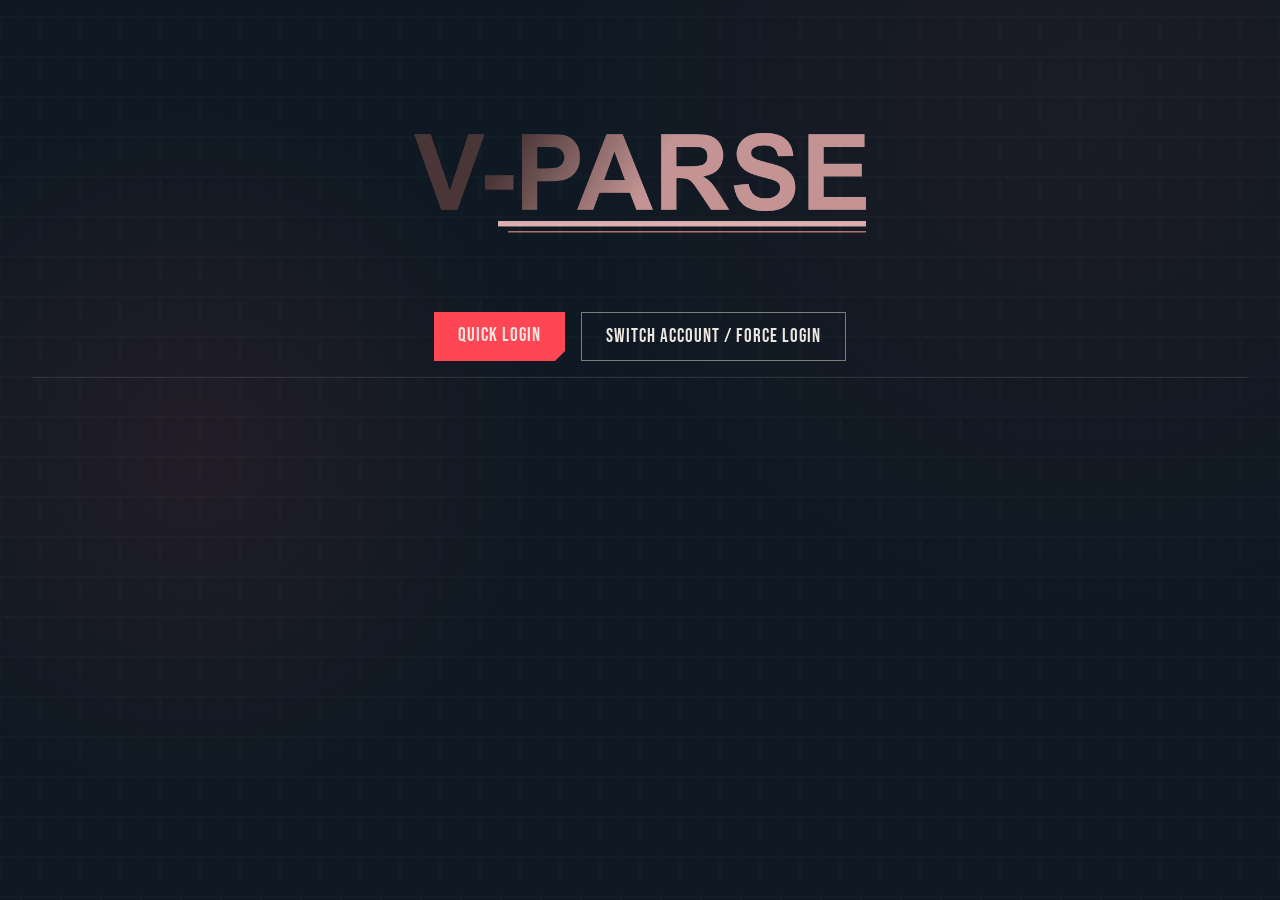
==== index.html @ 9f7bf80f "initial commit" ====
<!DOCTYPE html>
<html lang="en">
<head>
    <meta charset="UTF-8">
    <meta name="viewport" content="width=device-width, initial-scale=1.0">
    <title>Valorant Daily Shop</title>
    <!-- Bust browser cache -->
    <meta http-equiv="Cache-Control" content="no-cache, no-store, must-revalidate">
    <meta http-equiv="Pragma" content="no-cache">
    <meta http-equiv="Expires" content="0">
    
    <!-- Custom Styles -->
    <link rel="stylesheet" href="css/main.css?v=17">
    <link rel="stylesheet" href="css/mobile.css?v=8">
</head>
<body>

<div class="container">
    <header class="app-header">
        <img src="css/logo.png" alt="Valorant Store" style="max-height: 280px; margin: 0;">
        
        <div id="auth-section" class="btn-group">
            <a class="btn btn-primary" href="https://auth.riotgames.com/authorize?client_id=riot-client&redirect_uri=http://localhost/redirect&response_type=token%20id_token&scope=openid%20link%20ban%20riot%3A%2F%2Friot.com%2Fentitlements&nonce=1">
                Quick Login
            </a>
            <a class="btn btn-secondary" href="https://auth.riotgames.com/authorize?client_id=riot-client&redirect_uri=http://localhost/redirect&response_type=token%20id_token&scope=openid%20link%20ban%20riot%3A%2F%2Friot.com%2Fentitlements&nonce=1&prompt=login">
                Switch Account / Force Login
            </a>
        </div>

        <!-- Header Profile UI moved top right -->
        <div id="logged-in-section" style="display:none;" class="profile-container">
            <div class="profile-badge">
                <svg class="profile-icon" viewBox="0 0 24 24"><path d="M12 2C6.48 2 2 6.48 2 12s4.48 10 10 10 10-4.48 10-10S17.52 2 12 2zm0 3c1.66 0 3 1.34 3 3s-1.34 3-3 3-3-1.34-3-3 1.34-3 3-3zm0 14.2c-2.5 0-4.71-1.28-6-3.22.03-1.99 4-3.08 6-3.08 1.99 0 5.97 1.09 6 3.08-1.29 1.94-3.5 3.22-6 3.22z"/></svg>
                <span id="account-name-text"></span>
                <button id="logout-btn" class="btn-logout" onclick="logout()" title="Log Out">
                    <svg viewBox="0 0 24 24" width="18" height="18" fill="currentColor"><path d="M17 7l-1.41 1.41L18.17 11H8v2h10.17l-2.58 2.58L17 17l5-5zM4 5h8V3H4c-1.1 0-2 .9-2 2v14c0 1.1.9 2 2 2h8v-2H4V5z"/></svg>
                </button>
            </div>
        </div>
    </header>

    <div id="shop-section" style="display:none;">
        <div id="shop-items">
            <!-- Items injected by JS -->
        </div>
    </div>
</div>

<!-- Skin Modal -->
<div id="skin-modal" class="modal" style="display:none;">
    <div class="modal-content" id="modal-box">
        <span class="close-btn" onclick="closeModal()">&times;</span>
        <h2 id="modal-skin-name" class="val-font" style="margin-bottom: 2rem; width: 100%; border-bottom: 1px solid var(--card-border); padding-bottom: 1rem;">Skin Name</h2>
        
        <div class="modal-layout">

            <!-- Left Side: Image and Variants -->
            <div class="modal-left">
                <div class="modal-image-container">
                    <img id="modal-image" src="" />
                </div>

                <div class="variants-title val-font">Variants</div>
                <div id="modal-variants" class="variants-container">
                    <!-- Swatches injected by JS -->
                </div>
            </div>

            <!-- Right Side: Video Preview & Stats -->
            <div class="modal-right" id="modal-right">
                <div class="modal-image-container" id="video-wrapper" style="display: none; position: relative;">
                    <video id="modal-video" controls loop preload="auto" style="width: 100%; height: 100%; max-height: 100%; object-fit: contain;"></video>
                    <div id="no-video-placeholder" style="display: none; position: absolute; inset: 0; align-items: center; justify-content: center; font-family: 'Bebas Neue', sans-serif; font-size: 1.5rem; color: var(--val-gray); background: radial-gradient(circle, rgba(118,128,121,0.1) 0%, rgba(15,25,35,0) 70%);">No preview available</div>
                </div>
                
                <div class="variants-title val-font" style="margin-top: 1rem; width: 100%;">Purchase Stats</div>
                <div class="modal-stats" style="width: 100%; background: var(--card-bg); border: 1px solid var(--card-border); border-radius: 4px; padding: 1rem; display: flex; flex-direction: column; gap: 0.8rem; box-sizing: border-box;">
                    <div style="display: flex; justify-content: space-between; align-items: center; font-size: 0.9rem;">
                        <span style="color: var(--val-gray);">Price</span>
                        <div style="display: flex; align-items: center; gap: 0.5rem;">
                            <img src="css/vp.png" alt="VP" style="width: 18px; height: 18px; object-fit: contain;">
                            <span id="modal-vp-cost" style="color: var(--val-white); font-size: 0.9rem;">0</span>
                        </div>
                    </div>
                    <div style="display: flex; justify-content: space-between; align-items: center; font-size: 0.9rem; border-top: 1px solid var(--card-border); padding-top: 0.8rem;">
                        <span style="color: var(--val-gray);">Estimated Real Money</span>
                        <span id="modal-eur-cost" style="color: var(--val-white); font-size: 0.9rem;">0.00€</span>
                    </div>
                </div>
            </div>

        </div>
    </div>
</div>

<script src="js/app.js?v=14"></script>
</body>
</html>
---- css/main.css ----
@import url('https://fonts.googleapis.com/css2?family=Bebas+Neue&family=Inter:wght@400;500;600;700&display=swap');

:root {
    --val-red: #ff4655;
    --val-dark: #0f1923;
    --val-black: #111111;
    --val-white: #ece8e1;
    --val-gray: #768079;
    --card-bg: rgba(236, 232, 225, 0.05);
    --card-border: rgba(236, 232, 225, 0.1);
}

* {
    margin: 0;
    padding: 0;
    box-sizing: border-box;
}

body {
    background-color: var(--val-dark);
    color: var(--val-white);
    font-family: 'Inter', sans-serif;
    -webkit-font-smoothing: antialiased;
    min-height: 100vh;
}

/* Typography styles */
h1, h2, h3, .val-font {
    font-family: 'Bebas Neue', sans-serif;
    letter-spacing: 2px;
    text-transform: uppercase;
}

/* Layout container */
.container {
    max-width: 1600px;
    margin: 0 auto;
    padding: 2rem;
}

/* Header & Status Section */
.app-header {
    display: flex;
    flex-direction: column;
    align-items: center;
    text-align: center;
    margin-bottom: 1.5rem;
    padding-bottom: 1rem;
    border-bottom: 1px solid var(--card-border);
}

.title {
    font-size: 4rem;
    color: var(--val-red);
    margin-bottom: 1rem;
    text-shadow: 2px 2px 0px rgba(0,0,0,0.5);
}

/* Buttons */
.btn-group {
    display: flex;
    gap: 1rem;
    justify-content: center;
    flex-wrap: wrap;
}

.btn {
    display: inline-block;
    text-decoration: none;
    text-align: center;
    font-family: 'Bebas Neue', sans-serif;
    font-size: 1.2rem;
    padding: 12px 24px;
    cursor: pointer;
    text-transform: uppercase;
    letter-spacing: 1px;
    border: none;
    transition: all 0.2s ease-in-out;
    position: relative;
    overflow: hidden;
    clip-path: polygon(0 0, 100% 0, 100% calc(100% - 10px), calc(100% - 10px) 100%, 0 100%);
}

.btn-primary {
    background-color: var(--val-red);
    color: var(--val-white);
}

.btn-primary:hover {
    background-color: #ff5865;
    transform: translateY(-2px);
}

.btn-secondary {
    background-color: transparent;
    color: var(--val-white);
    border: 1px solid var(--val-gray);
    /* reset clip path for outline button to render simple square border nicely */
    clip-path: none; 
}

.btn-secondary:hover {
    background-color: rgba(255,255,255,0.1);
    color: var(--val-white);
}

.btn-danger {
    background-color: transparent;
    color: var(--val-red);
    border: 1px solid var(--val-red);
    clip-path: none;
    font-size: 1rem;
    padding: 8px 16px;
    margin-left: 1rem;
}

.btn-danger:hover {
    background-color: rgba(255, 70, 85, 0.1);
}

/* User Profile Badge */
#logged-in-section {
    display: flex;
    align-items: center;
    justify-content: center;
    background: var(--card-bg);
    padding: 12px 24px;
    border: 1px solid var(--card-border);
    border-radius: 4px;
    width: fit-content;
    margin: 0 auto 2rem auto;
}

#account-name-text {
    font-weight: 600;
    font-size: 1.1rem;
    letter-spacing: 0.5px;
}

/* Status Indicator */
.status-container {
    text-align: center;
    margin-bottom: 2rem;
    font-size: 1.2rem;
    color: var(--val-gray);
}

#status-text {
    color: var(--val-white);
    font-weight: 500;
    margin-left: 8px;
}

.success-text {
    color: #4caf50 !important;
}

/* Store Grid */
.shop-grid {
    display: grid;
    grid-template-columns: repeat(4, 1fr); /* strictly horizontal row */
    gap: 3rem;
    margin-top: 2rem;
}

/* Skin Card */
.shop-card {
    background: var(--val-black);
    border: 1px solid var(--card-border);
    display: flex;
    flex-direction: column;
    position: relative;
    transition: all 0.3s ease;
    overflow: hidden;
}

/* Distinctive Valorant corner cut on the top right */
.shop-card::before {
    content: '';
    position: absolute;
    top: 0;
    right: 0;
    width: 20px;
    height: 20px;
    background: var(--val-dark);
    border-bottom: 1px solid var(--card-border);
    border-left: 1px solid var(--card-border);
    transform: translate(11px, -11px) rotate(45deg);
    z-index: 2;
}

.shop-card:hover {
    border-color: var(--val-red);
    transform: translateY(-5px);
    box-shadow: 0 10px 20px rgba(0,0,0,0.5);
}

.card-image-wrap {
    background: radial-gradient(circle, rgba(118,128,121,0.2) 0%, rgba(15,25,35,0) 70%);
    padding: 2rem 1rem;
    display: flex;
    align-items: center;
    justify-content: center;
    height: 500px;
    border-bottom: 1px solid var(--card-border);
}

.card-image-wrap img {
    max-width: 100%;
    max-height: 100%;
    object-fit: contain;
    filter: drop-shadow(0 10px 10px rgba(0,0,0,0.5));
    transition: transform 0.3s ease;
}

.shop-card:hover .card-image-wrap img {
    transform: scale(1.05);
}

.card-info {
    padding: 1.5rem;
    display: flex;
    flex-direction: column;
    flex-grow: 1;
    justify-content: space-between;
}

.skin-name {
    font-size: 1.1rem;
    font-weight: 600;
    margin-bottom: 1rem;
    color: var(--val-white);
    line-height: 1.4;
}

.price-row {
    display: flex;
    align-items: center;
    gap: 8px;
    margin-top: auto;
}

.vp-icon {
    width: 20px;
    height: 20px;
}

.vp-cost {
    font-size: 0.9rem;
    color: var(--val-white);
    letter-spacing: 0.5px;
}

/* --- NEW VALORANT BACKGROUND --- */
body {
    background-color: var(--val-dark);
    background-image: 
        radial-gradient(circle at 15% 50%, rgba(255, 70, 85, 0.08), transparent 30%),
        radial-gradient(circle at 85% 10%, rgba(255, 70, 85, 0.05), transparent 40%);
    position: relative;
    overflow-x: hidden;
}

body::before {
    content: '';
    position: fixed;
    top: 0; left: 0; right: 0; bottom: 0;
    background-image: url("data:image/svg+xml,%3Csvg width='40' height='40' viewBox='0 0 40 40' xmlns='http://www.w3.org/2000/svg'%3E%3Cpath d='M20 20.5V18H0v-2h20v-2h2v2h20v2H22v2.5h-2zM0 20h2v20H0V20zm38 0h2v20h-2V20z' fill='%23ece8e1' fill-opacity='0.02' fill-rule='evenodd'/%3E%3C/svg%3E");
    z-index: -1;
}

/* Header Profile Styling Fix */
.profile-container {
    position: absolute;
    top: 2rem;
    right: 2rem;
}

.profile-badge {
    display: flex;
    align-items: center;
    background: rgba(17, 17, 17, 0.8);
    border: 1px solid var(--card-border);
    padding: 8px 16px;
    border-radius: 4px;
    backdrop-filter: blur(5px);
}

.profile-icon {
    width: 24px;
    height: 24px;
    margin-right: 10px;
    fill: var(--val-red);
}

.btn-logout {
    margin-left: 12px;
    background: transparent;
    color: var(--val-gray);
    border: none;
    cursor: pointer;
    display: flex;
    align-items: center;
    justify-content: center;
    padding: 6px;
    border-radius: 4px;
    transition: all 0.2s;
}

.btn-logout:hover {
    color: var(--val-red);
    background: rgba(255, 70, 85, 0.1);
}

/* Modal Styling */
.modal {
    position: fixed;
    top: 0; left: 0; width: 100%; height: 100%;
    background: rgba(15, 25, 35, 0.95);
    z-index: 1000;
    display: flex;
    align-items: center;
    justify-content: center;
    backdrop-filter: blur(10px);
}

.modal-content {
    background: var(--val-black);
    width: 90%;
    max-width: 1300px;
    border: 1px solid var(--val-red);
    position: relative;
    padding: 2rem;
    display: flex;
    flex-direction: column;
    transition: max-width 0.3s ease;
}



.close-btn {
    position: absolute;
    top: 1rem;
    right: 1.5rem;
    color: var(--val-gray);
    font-size: 2rem;
    cursor: pointer;
    transition: color 0.2s;
    line-height: 1;
    width: 2rem;
    height: 2rem;
    text-align: center;
    border-radius: 4px;
    z-index: 10;
    display: flex;
    align-items: center;
    justify-content: center;
}

.close-btn:hover {
    color: var(--val-red);
}

.modal-layout {
    display: flex;
    flex-direction: row;
    flex-wrap: nowrap !important;
    gap: 2rem;
    width: 100%;
}

.modal-left {
    flex: 0 1 calc(50% - 1rem);
    display: flex;
    flex-direction: column;
    min-width: 0;
}

.modal-right {
    flex: 0 1 calc(50% - 1rem);
    display: none; /* Hidden by default */
    flex-direction: column;
    align-items: flex-start;
    justify-content: flex-start;
    min-width: 0;
    padding-left: 0;
}

.modal-image-container {
    height: 340px;
    width: 100%;
    background: radial-gradient(circle, rgba(118,128,121,0.1) 0%, rgba(15,25,35,0) 70%);
    display: flex;
    align-items: center;
    justify-content: center;
    margin: 1.5rem 0;
    border: 1px solid var(--card-border);
    box-sizing: border-box;
}

.modal-image-container img {
    max-width: 100%;
    max-height: 100%;
    object-fit: contain;
}

.variants-title {
    font-size: 1.5rem;
    color: var(--val-white);
    margin-bottom: 1rem;
}

.variants-container {
    display: flex;
    gap: 1rem;
    flex-wrap: wrap;
}

.variant-swatch {
    width: 60px;
    height: 60px;
    background: var(--val-dark);
    border: 2px solid var(--card-border);
    cursor: pointer;
    transition: all 0.2s;
    display: flex;
    align-items: center;
    justify-content: center;
    padding: 4px;
}

.variant-swatch.active, .variant-swatch:hover {
    border-color: var(--val-red);
    transform: translateY(-2px);
}

.variant-swatch img {
    max-width: 100%;
    max-height: 100%;
}

.shop-card {
    cursor: pointer;
}
---- css/mobile.css ----
/* Mobile responsiveness */
@media screen and (max-width: 768px) {
    .container {
        padding: 0.8rem;
    }

    /* Header Layout - Account info above logo */
    .app-header {
        display: flex;
        flex-direction: column-reverse;
        align-items: center;
        text-align: center;
        margin-bottom: 0.8rem;
        padding-bottom: 0;
        border-bottom: 1px solid var(--card-border);
        gap: 0;
    }

    .app-header img {
        max-height: 180px !important;
        margin: 0 !important;
        padding: 0 !important;
    }

    #logged-in-section {
        position: static !important;
        top: auto !important;
        right: auto !important;
        display: flex !important;
        flex-direction: row;
        gap: 0.6rem;
        width: auto;
        padding: 0.5rem 1rem;
        background: transparent;
        border: none;
        border-radius: 0;
        text-align: center;
        margin: 0 !important;
        align-items: center;
        justify-content: center;
    }

    .profile-container {
        position: static !important;
        top: auto !important;
        right: auto !important;
        width: auto !important;
    }

    .profile-badge {
        display: flex;
        flex-direction: row;
        align-items: center;
        gap: 0.4rem;
    }

    .profile-icon {
        width: 28px !important;
        height: 28px !important;
        flex-shrink: 0;
    }

    #account-name-text {
        font-size: 0.85rem;
        font-weight: 500;
        white-space: nowrap;
    }

    .btn-logout {
        width: auto;
        padding: 4px 8px;
        position: static;
        font-size: 0.8rem;
        margin-left: 0.5rem;
    }

    /* Auth Section */
    #auth-section {
        width: 100%;
        flex-direction: column;
        gap: 0.5rem;
    }

    .btn-group {
        flex-direction: column;
        width: 100%;
        gap: 0.5rem;
    }

    .btn {
        width: 100%;
        font-size: 0.9rem;
    }

    .btn-danger {
        margin-left: 0;
        width: 100%;
    }

    /* Shop Grid - Single Column */
    .shop-grid {
        display: grid;
        grid-template-columns: 1fr;
        gap: 2rem;
        margin-top: 1.5rem;
    }

    .shop-card {
        background: var(--val-black);
        border: 1px solid var(--card-border);
        display: flex;
        flex-direction: column;
        position: relative;
        transition: all 0.3s ease;
        overflow: hidden;
    }

    .card-image-wrap {
        background: radial-gradient(circle, rgba(118,128,121,0.2) 0%, rgba(15,25,35,0) 70%);
        padding: 1.5rem 1rem;
        display: flex;
        align-items: center;
        justify-content: center;
        height: 250px;
        border-bottom: 1px solid var(--card-border);
    }

    .card-image-wrap img {
        max-width: 100%;
        max-height: 100%;
        object-fit: contain;
    }

    /* Modal Styling for Mobile */
    .modal {
        padding: 0 !important;
    }

    .modal-content {
        width: 95% !important;
        max-width: 100% !important;
        padding: 1rem !important;
        border-radius: 4px;
    }

    .modal-layout {
        display: flex;
        flex-direction: column;
        gap: 1.5rem;
        width: 100%;
        margin-left: 0 !important;
        margin-right: 0 !important;
    }

    .modal-left,
    .modal-right {
        flex: 1 1 auto !important;
        max-width: 100% !important;
        width: 100% !important;
        padding-right: 0 !important;
        padding-left: 0 !important;
    }

    .modal-right {
        border-left: none !important;
        border-top: 1px solid var(--card-border);
        padding-top: 1rem !important;
        display: flex !important;
    }

    #modal-image {
        max-width: 100% !important;
        max-height: 100% !important;
        object-fit: contain;
    }

    .modal-image-container {
        height: 250px !important;
        width: 100% !important;
        margin: 0 !important;
        border: 1px solid var(--card-border);
    }

    #video-wrapper {
        display: flex !important;
        height: 250px;
    }

    .modal-stats {
        padding: 0.8rem !important;
        gap: 0.6rem !important;
        font-size: 0.85rem !important;
    }

    .modal-stats div {
        font-size: 0.85rem !important;
    }

    .variants-container {
        display: flex;
        gap: 0.5rem;
        flex-wrap: wrap;
    }

    .variant-swatch {
        width: 36px;
        height: 36px;
        border-radius: 4px;
        cursor: pointer;
        border: 2px solid transparent;
        flex-shrink: 0;
    }

    .variant-swatch.active {
        border-color: var(--val-red);
    }

    .variants-title {
        font-size: 1rem;
        color: var(--val-white);
        margin-bottom: 0.8rem;
    }

    .close-btn {
        position: absolute;
        top: 0.8rem;
        right: 0.8rem;
        color: var(--val-gray);
        font-size: 1.5rem;
        cursor: pointer;
        transition: color 0.2s;
        line-height: 1;
        width: 1.5rem;
        height: 1.5rem;
    }

    .close-btn:hover {
        color: var(--val-red);
    }

    #modal-skin-name {
        margin-bottom: 1rem !important;
        font-size: 1.2rem !important;
        padding-bottom: 0.8rem !important;
    }
}
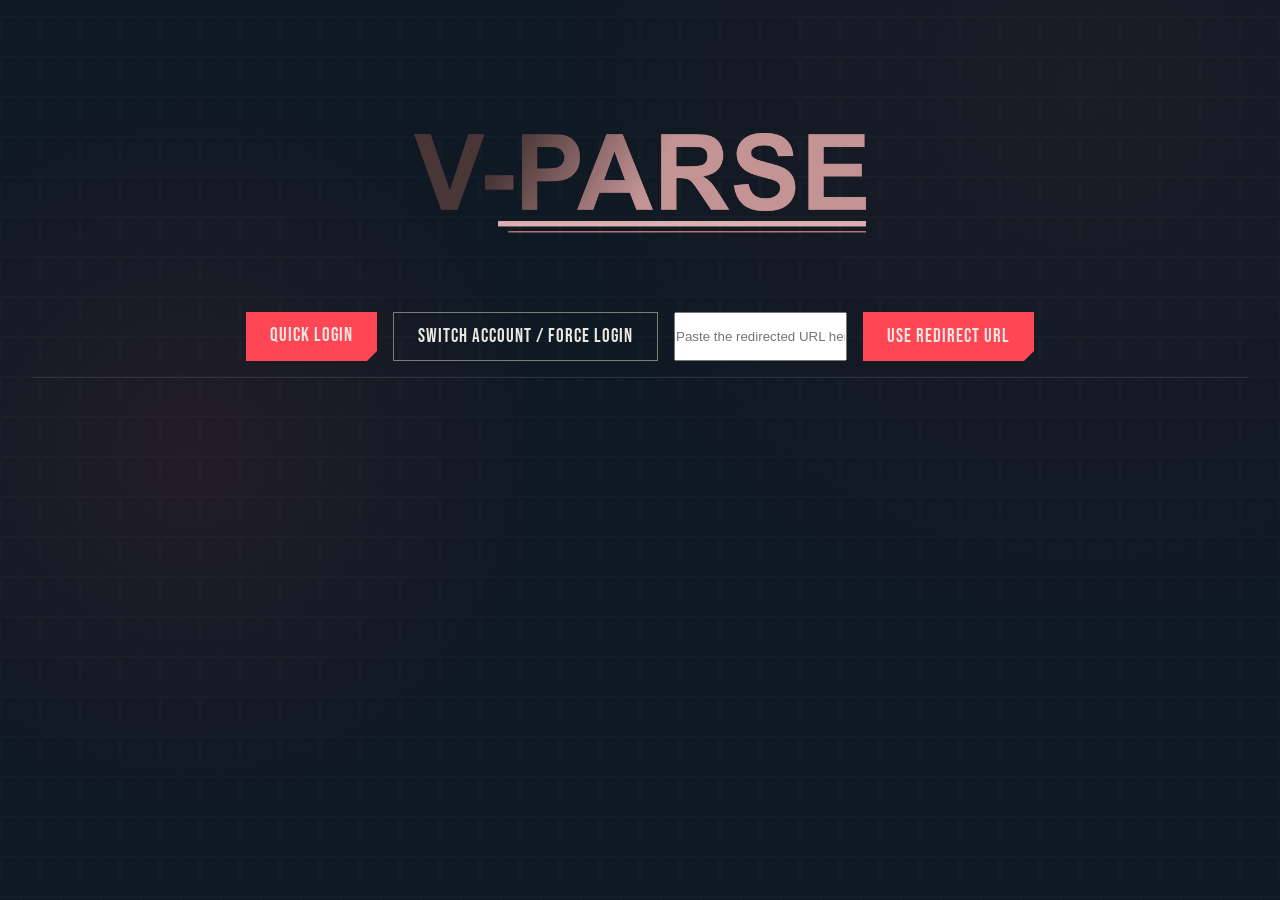
==== commit 2dace2ed: "feat: add manual token URL auth bypass flow Co-authored-by: jellybean2356 <102680681+jellybean2356@u" ====
--- a/index.html
+++ b/index.html
@@ -20,12 +20,14 @@
         <img src="css/logo.png" alt="Valorant Store" style="max-height: 280px; margin: 0;">
         
         <div id="auth-section" class="btn-group">
-            <a class="btn btn-primary" href="https://auth.riotgames.com/authorize?client_id=riot-client&redirect_uri=http://localhost/redirect&response_type=token%20id_token&scope=openid%20link%20ban%20riot%3A%2F%2Friot.com%2Fentitlements&nonce=1">
+            <a class="btn btn-primary" href="https://auth.riotgames.com/authorize?client_id=riot-client&redirect_uri=https://playvalorant.com/opt_in&response_type=token%20id_token&scope=openid%20link%20ban%20riot%3A%2F%2Friot.com%2Fentitlements&nonce=1">
                 Quick Login
             </a>
-            <a class="btn btn-secondary" href="https://auth.riotgames.com/authorize?client_id=riot-client&redirect_uri=http://localhost/redirect&response_type=token%20id_token&scope=openid%20link%20ban%20riot%3A%2F%2Friot.com%2Fentitlements&nonce=1&prompt=login">
+            <a class="btn btn-secondary" href="https://auth.riotgames.com/authorize?client_id=riot-client&redirect_uri=https://playvalorant.com/opt_in&response_type=token%20id_token&scope=openid%20link%20ban%20riot%3A%2F%2Friot.com%2Fentitlements&nonce=1&prompt=login">
                 Switch Account / Force Login
             </a>
+            <input id="token-url-input" type="text" placeholder="Paste the redirected URL here...">
+            <button class="btn btn-primary" onclick="handleManualToken()">Use Redirect URL</button>
         </div>
 
         <!-- Header Profile UI moved top right -->
@@ -96,4 +98,4 @@
 
 <script src="js/app.js?v=14"></script>
 </body>
-</html>+</html>
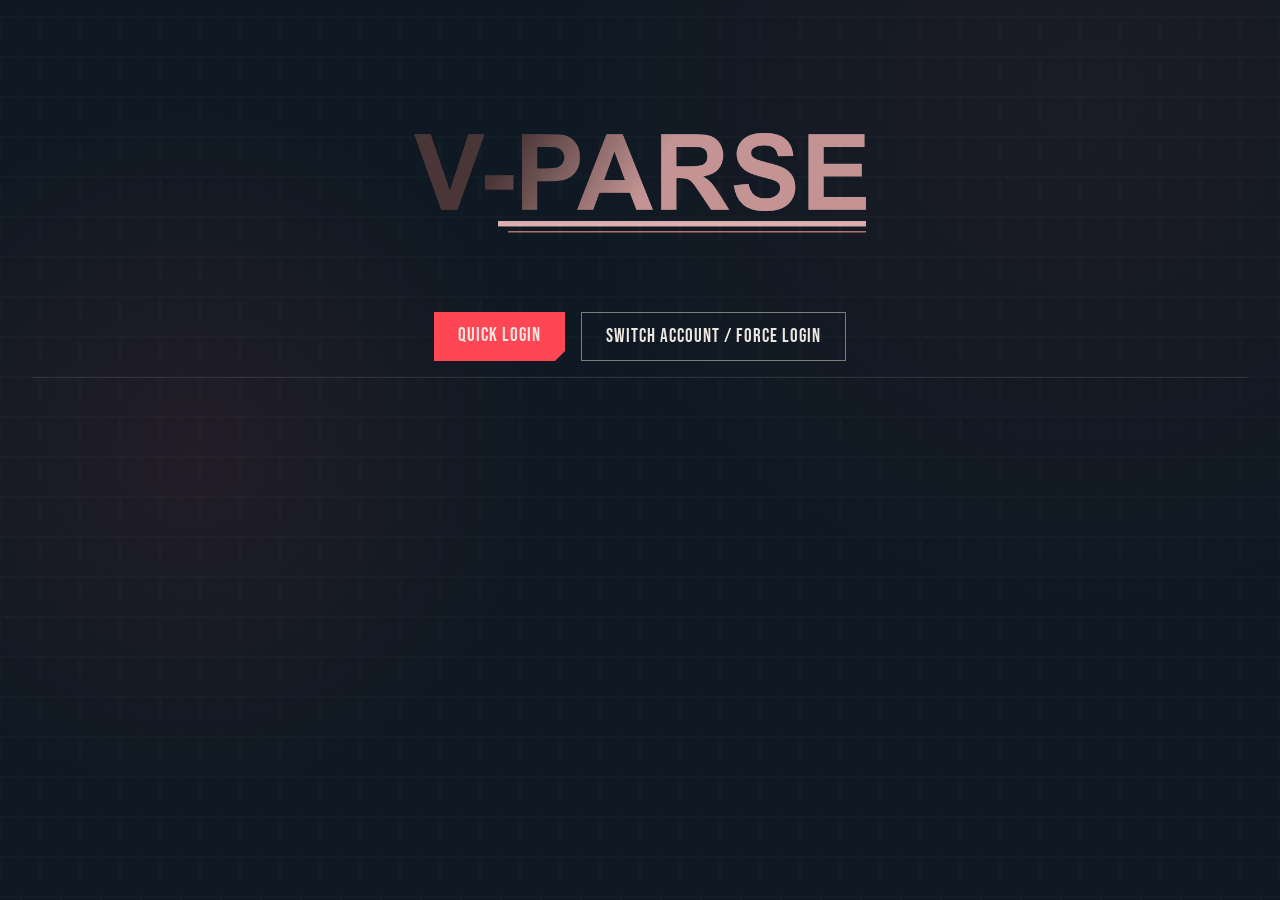
==== commit 58bbc0b4: "revert manual auth input and keep force-login redirect path Co-authored-by: jellybean2356 <102680681" ====
--- a/index.html
+++ b/index.html
@@ -26,8 +26,6 @@
             <a class="btn btn-secondary" href="https://auth.riotgames.com/authorize?client_id=riot-client&redirect_uri=https://playvalorant.com/opt_in&response_type=token%20id_token&scope=openid%20link%20ban%20riot%3A%2F%2Friot.com%2Fentitlements&nonce=1&prompt=login">
                 Switch Account / Force Login
             </a>
-            <input id="token-url-input" type="text" placeholder="Paste the redirected URL here...">
-            <button class="btn btn-primary" onclick="handleManualToken()">Use Redirect URL</button>
         </div>
 
         <!-- Header Profile UI moved top right -->
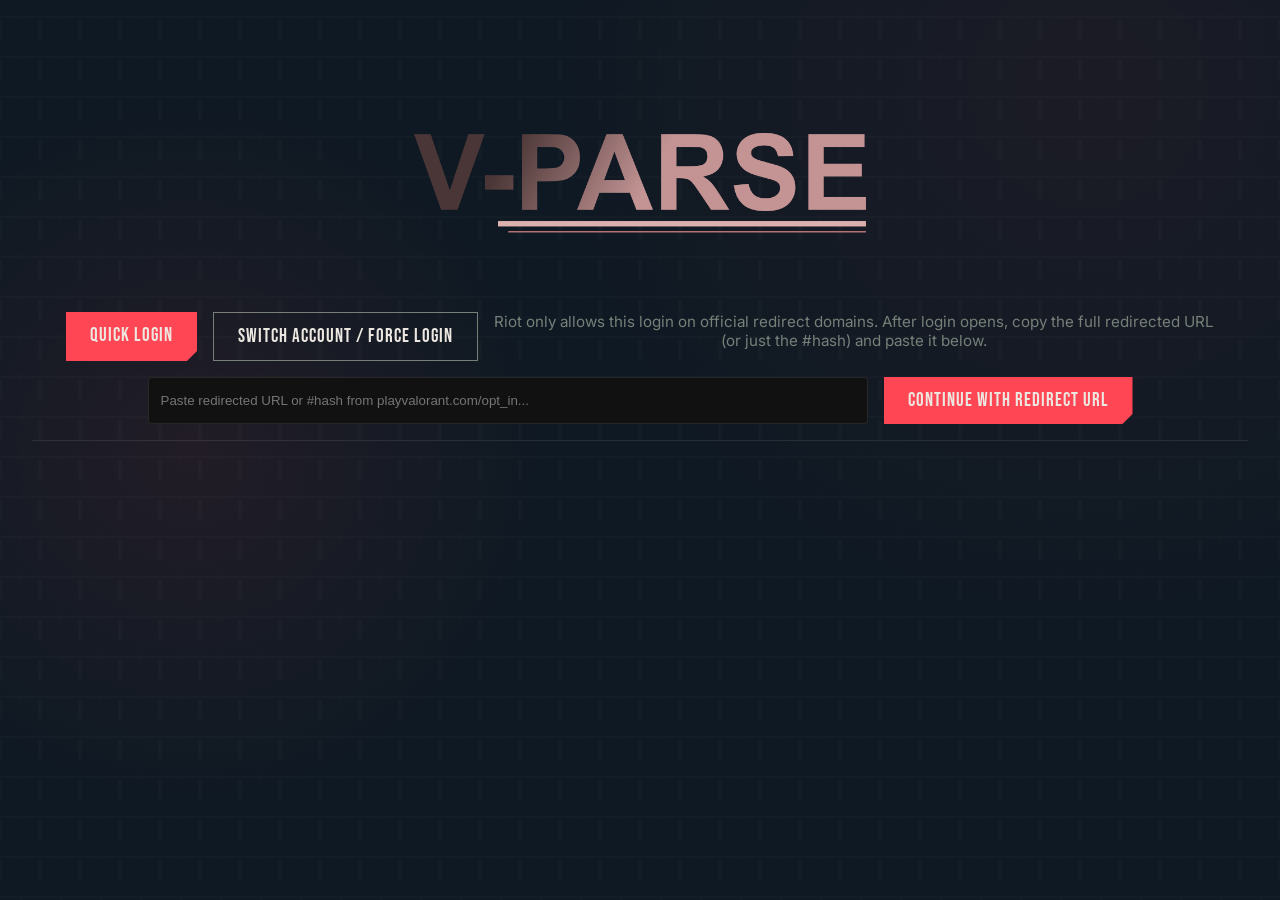
==== commit d6f743ce: "add production-safe riot auth redirect workaround Co-authored-by: jellybean2356 <102680681+jellybean" ====
--- a/index.html
+++ b/index.html
@@ -26,6 +26,11 @@
             <a class="btn btn-secondary" href="https://auth.riotgames.com/authorize?client_id=riot-client&redirect_uri=https://playvalorant.com/opt_in&response_type=token%20id_token&scope=openid%20link%20ban%20riot%3A%2F%2Friot.com%2Fentitlements&nonce=1&prompt=login">
                 Switch Account / Force Login
             </a>
+            <p style="margin: 0; color: var(--val-gray); font-size: 0.95rem; text-align: center; max-width: 720px;">
+                Riot only allows this login on official redirect domains. After login opens, copy the full redirected URL (or just the #hash) and paste it below.
+            </p>
+            <input id="token-url-input" name="token-url-input" type="text" placeholder="Paste redirected URL or #hash from playvalorant.com/opt_in..." aria-label="Authentication redirect URL input" autocomplete="off" style="width: min(100%, 720px); padding: 10px 12px; border: 1px solid var(--card-border); background: var(--val-black); color: var(--val-white); border-radius: 4px;">
+            <button class="btn btn-primary" onclick="handleManualToken()">Continue With Redirect URL</button>
         </div>
 
         <!-- Header Profile UI moved top right -->
@@ -94,6 +99,6 @@
     </div>
 </div>
 
-<script src="js/app.js?v=14"></script>
+<script src="js/app.js?v=15"></script>
 </body>
 </html>
